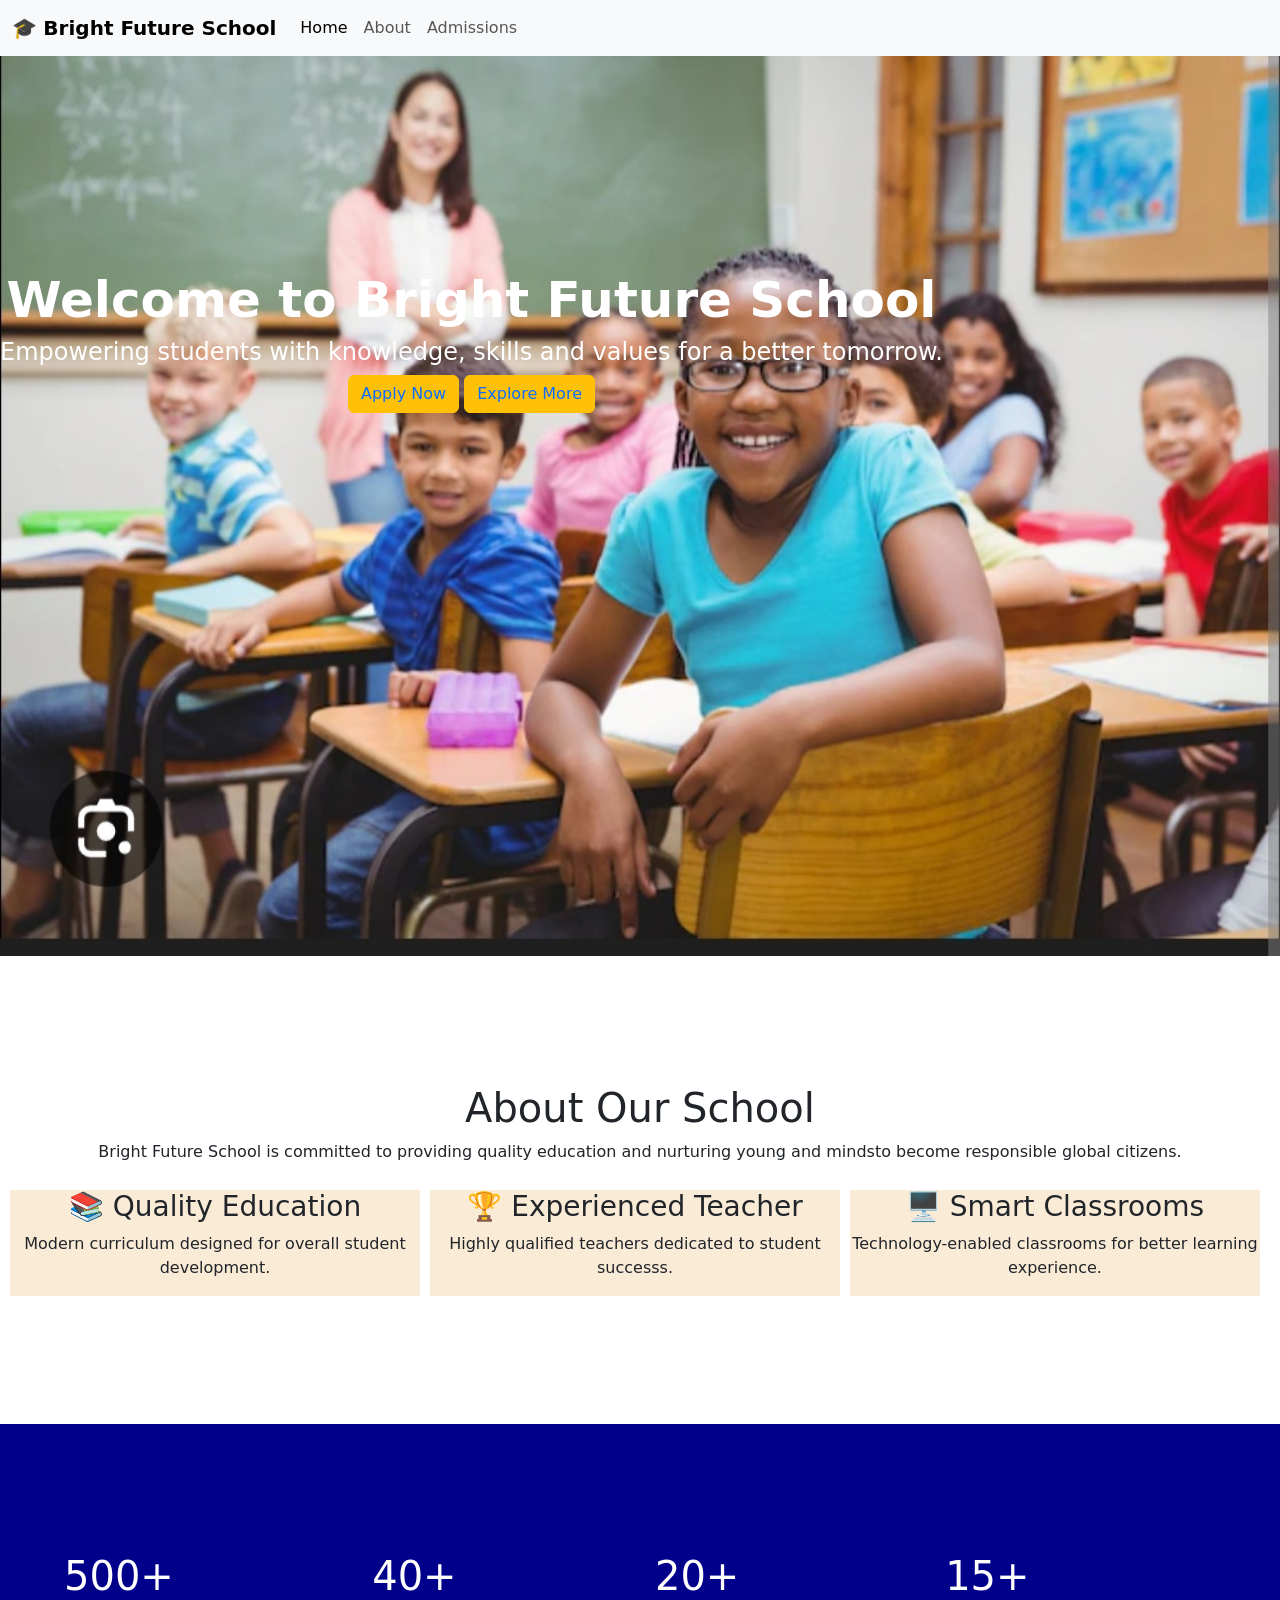
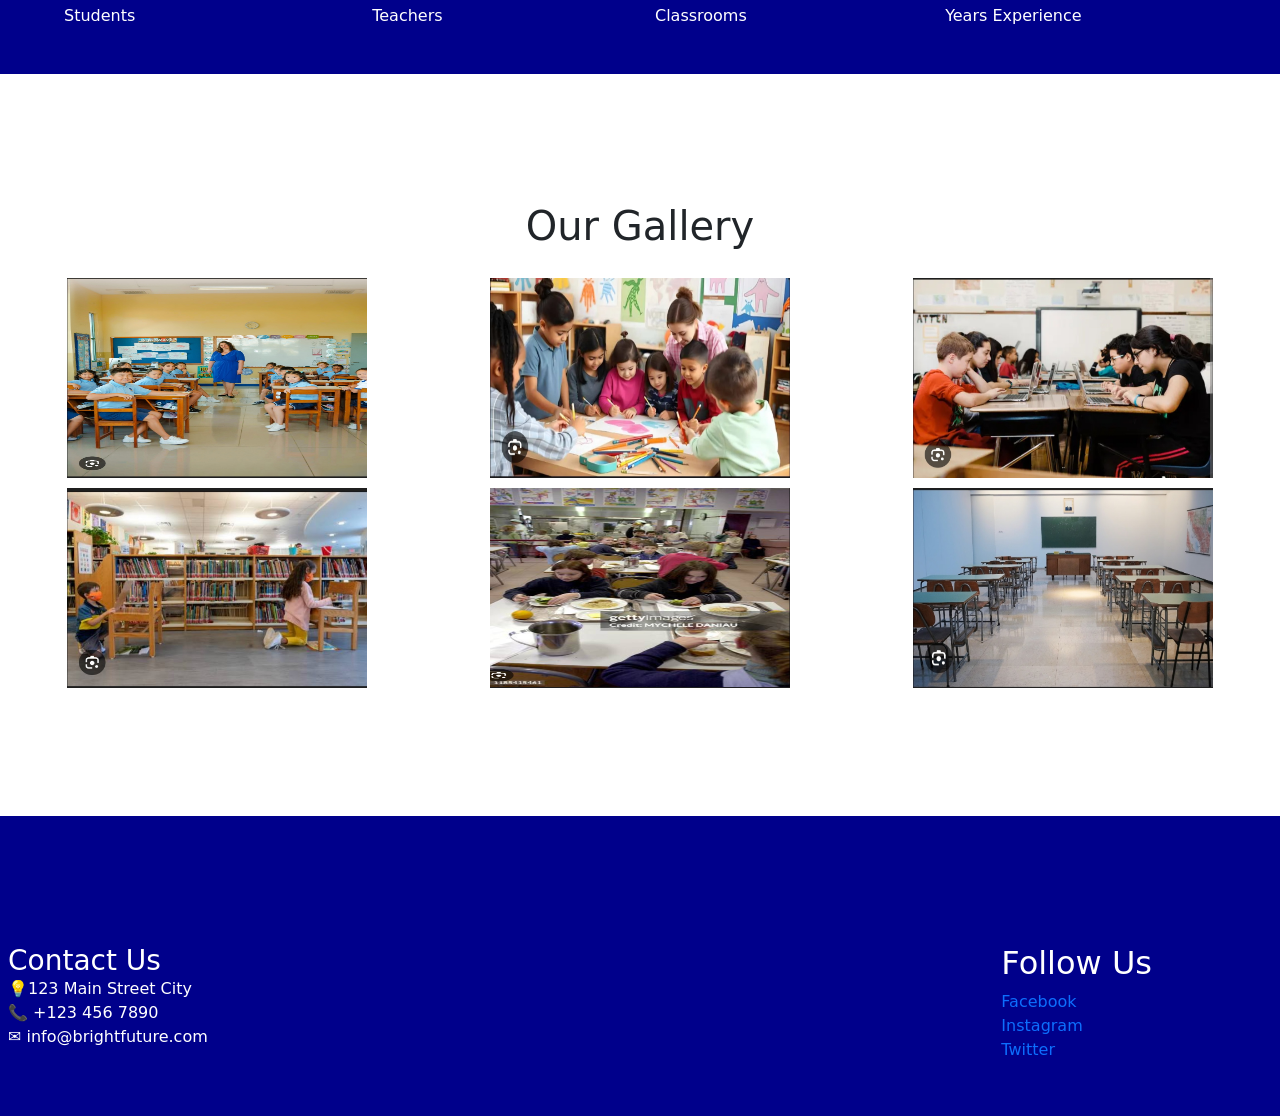
==== index.html @ 20575285 "Add files via upload This website is both mobile and desktop responsive where grid, flex, Bootstrap " ====
<!DOCTYPE html>
<html>

<head>
  <meta charset="UTF-8">
  <meta name="viewport" content="width=device-width, initial-scale=1">
  <title>School Project</title>
  <link rel="stylesheet" href="styles.css">
  
  <link href="https://cdn.jsdelivr.net/npm/bootstrap@5.3.8/dist/css/bootstrap.min.css" rel="stylesheet" integrity="sha384-sRIl4kxILFvY47J16cr9ZwB07vP4J8+LH7qKQnuqkuIAvNWLzeN8tE5YBujZqJLB" crossorigin="anonymous">
  
</head>

<body>
   <!-- Navbar -->
  <nav class="navbar navbar-expand-lg bg-body-tertiary" >
  <div class="container-fluid">
    <a class="navbar-brand" href="#"> 🎓 <b> Bright Future School </b></a>
    <button class="navbar-toggler" type="button" data-bs-toggle="collapse" data-bs-target="#navbarNav" aria-controls="navbarNav" aria-expanded="false" aria-label="Toggle navigation">
      <span class="navbar-toggler-icon"></span>
    </button>
    <div class="collapse navbar-collapse" id="navbarNav">
      <ul class="navbar-nav">
        <li class="nav-item">
          <a class="nav-link active" aria-current="page" href="index.html">Home</a>
        </li>
        <li class="nav-item">
          <a class="nav-link" href="index1.html">About</a>
        </li>
        <li class="nav-item">
          <a class="nav-link" href="index2.html">Admissions</a>
        </li>
      </ul>
     </div>
  </div>
</nav>
  
  <!-- first-container -->
  <div class="first-container">
    <img src="./student.jpg" alt="student" />
    <div class="school">
      <h1> Welcome to Bright Future School</h1>
      <h4>Empowering students with knowledge, skills and values for a better tomorrow.</h4>
      <button class="btn btn-warning"> <a href="index2.html">Apply Now</a></button>
      <button class="btn btn-warning"><a href="index1.html"> Explore More</a> </button>
    </div>
  </div>
  
    <!--- second-container -->
    
    <div class="second-container">
      <div class="first-item">
      <h1> About Our School </h1>
      <p>Bright Future School is committed to providing quality education and nurturing young and mindsto become responsible global citizens.</p>
        </div>
      <div class="item">
        <h3> 📚 Quality Education</h3>
        <p> Modern curriculum designed for overall student development.</p>
        </div>
        
        <div class=" item"> <h3>🏆 Experienced Teacher </h3> <p> Highly qualified teachers dedicated to student successs. </p>
        </div>
        
        <div class="item">
          <h3> 🖥️ Smart Classrooms </h3>
          <p> Technology-enabled classrooms for better learning experience.</p>
        </div>
  
    </div>
    
    <!--- third-container--->
    
    <div class="third-container">
      <div> 
      <h1> 500+ </h1>
      <p> Students</p>
      </div>
      
      <div>
        <h1> 40+ </h1>
        <p> Teachers</p>
      </div>
      
      <div>
        <h1> 20+ </h1>
        <p>Classrooms</p>
      </div>
      
      <div>
        <h1> 15+ </h1>
        <p> Years Experience</p>
      </div>
    </div>
    
    
    <!-- fourth-container--->
    <div class="fourth-container">
      <div class="gallery">
        <h1> Our Gallery</h1>
      </div>
      
      <div class="ga-im"><img src="./Teaching.jpg" alt="teaching" /> </div>
      
      <div class="ga-im"> <img src="./Drawing.jpg" alt="drawing" /></div>
      
      <div class="ga-im"> <img src="./Computer.jpg" al="computer"></div>
      
      <div class="ga-im"> <img src="./Library.jpg" alt="library"></div>
      
      <div class="ga-im"> <img src="./Cantine.jpg" alt="cantine"/>
      </div>
      
      <div class="ga-im"> <img src="./Classroom.jpg" alt="classroom"></div>
    </div>
    
    <!-- footer -->
    <div class="footer">
      <div class="left">
        <h3>Contact Us</h3>
        <p> 💡123 Main Street City</p>
        <p>📞 +123 456 7890</p>
        <p>✉️ info@brightfuture.com</p>
      </div>
      
      <div class="right">
        <h2> Follow Us</h2>
        <a href="https://m.facebook.com/"> Facebook </a>
        <a href="https://www.instagram.com/"> Instagram</a>
        <a href="https://search.twitter.com/?lang=en">Twitter</a>
      </div>
    </div>
  
  
  
  
<script src="https://cdn.jsdelivr.net/npm/bootstrap@5.3.8/dist/js/bootstrap.bundle.min.js" integrity="sha384-FKyoEForCGlyvwx9Hj09JcYn3nv7wiPVlz7YYwJrWVcXK/BmnVDxM+D2scQbITxI" crossorigin="anonymous"></script>
</body>

</html>
---- styles.css ----
/*** Navbar **/
.navbar {
background-color: blue;
}

/*** first-container **/
.first-container > img {
  height : 500px;
  width: 100%;
  position: relative;
}

.school {
  color: white;
  position : absolute;
  top : 30%;
  text-align : center;
  z-index :1;
}

 .btn > a {
  text-decoration: none;
}

/*** second-container ***/
.second-container {
  margin: 10% 10px;
  display : grid;
 grid-template-rows: auto 1fr 1fr 1fr;
  grid-template-columns : 1fr;
  gap: 10px;
  text-align: center;
  justify-content: center;
}

.first-item{
  height: auto;
  
}

.item  {
  background-color : antiquewhite;
}

/**** third-container ****/
.third-container {
  height :150px;
  background-color : darkblue;
  color : white;
  display: grid;
  grid-template-columns : auto auto auto auto;
  grid-template-rows : auto;
  gap: 10px;
  padding : 10% 10px 10px 10px;
  line-height: 1;
}

/**** fourth-container ****/

.fourth-container {
  margin : 10% 10px;
  display: grid;
  text-align: center;
  justify-content: center;
  grid-template-rows : auto 1fr 1fr;
  grid-template-columns : 1fr 1fr ;
  gap: 10px;
}

.gallery{
  grid-column : span 2;
  padding-bottom : 10px;
}

.ga-im > img {
  height: 200px;
  width : 200px;
}

/*** footer ***/
.footer {
  background-color : darkblue;
  height :300px;
  color : white;
  padding: 10% 8px;
  display: flex;
  justify-content : space-between;
}

.right > a {
  text-decoration: none;
  display: block;
}

.right > a:hover {
  color: yellow;
}

.left {
  line-height :0.5;
  font-weight: none;
}


/*** @media ****/
@media (min-width: 768px){
  /** first-container **/
  .first-container > img {
    height: 100vh;
  }
  
  .school > h1 {
    top: 50%;
    font-weight : bold;
    font-size : 50px;
  }
  
  /** second-container **/
  .second-container {
    display : grid;
    grid-template-rows: auto 1fr ;
    grid-template-columns: 1fr 1fr 1fr;
  }

.first-item {
  grid-column: span 4;
}

/*** third-container ***/
.third-container {
  height :250px;
  padding-left : 5%;
}

/***fourth-container ***/
.fourth-container {
  display: grid;
  grid-template-rows : auto 1fr;
  grid-template-columns : 1fr 1fr 1fr;
}

.gallery {
  grid-column : span 3;
}

.ga-im > img {
  width: 300px;
}

/** footer **/
.footer{
  padding-right: 10%;

}
}
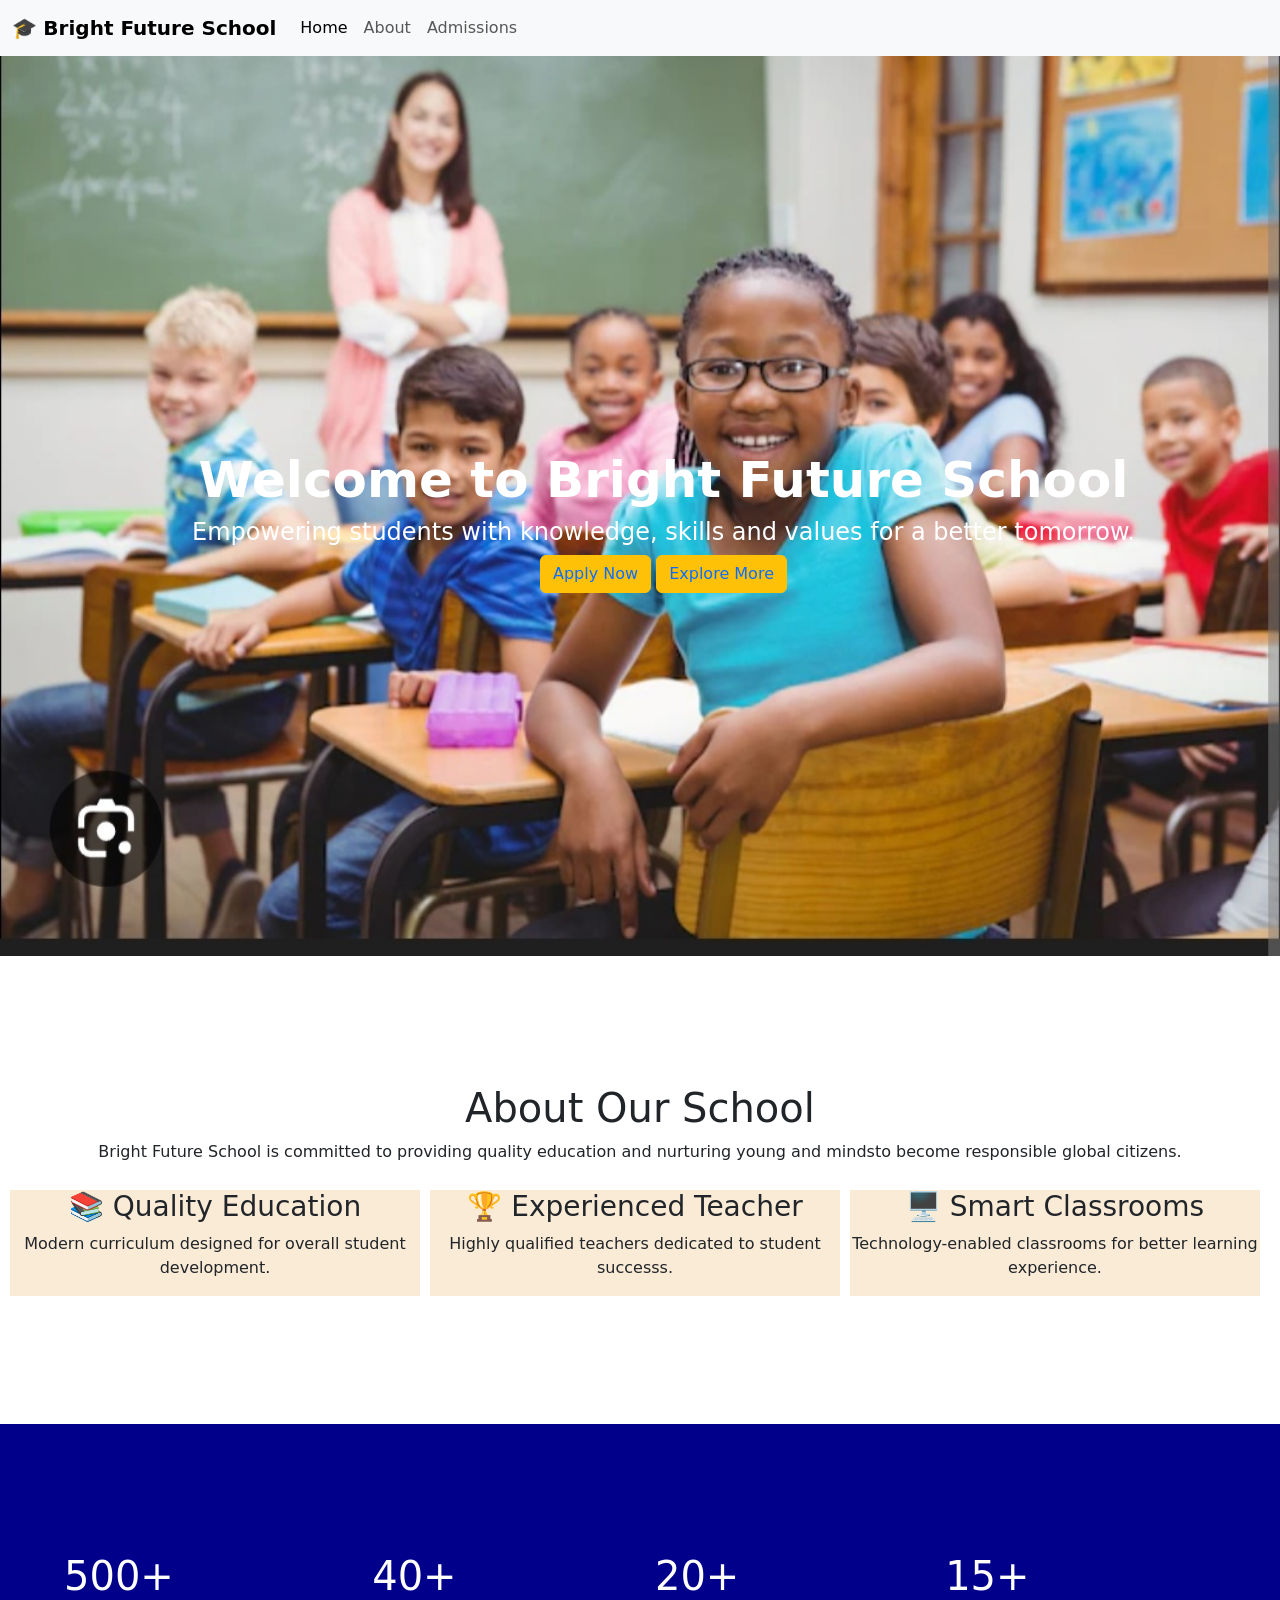
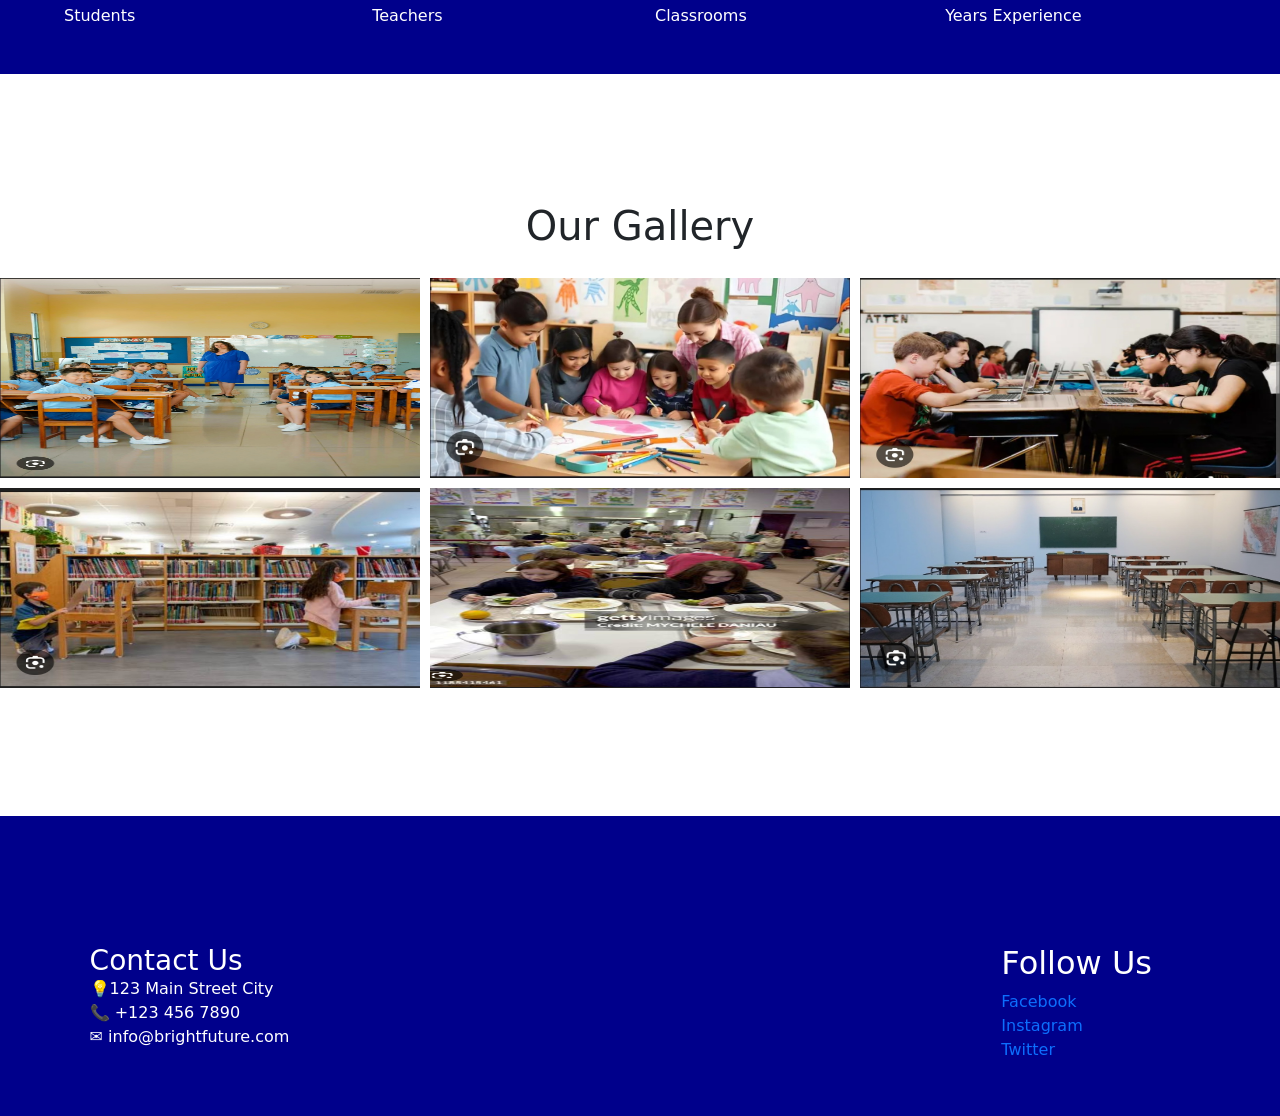
==== commit a1add478: "Remove viewport meta tag from index.html Removed viewport meta tag from the head section." ====
--- a/index.html
+++ b/index.html
@@ -3,7 +3,6 @@
 
 <head>
   <meta charset="UTF-8">
-  <meta name="viewport" content="width=device-width, initial-scale=1">
   <title>School Project</title>
   <link rel="stylesheet" href="styles.css">
   
@@ -136,4 +135,4 @@
 <script src="https://cdn.jsdelivr.net/npm/bootstrap@5.3.8/dist/js/bootstrap.bundle.min.js" integrity="sha384-FKyoEForCGlyvwx9Hj09JcYn3nv7wiPVlz7YYwJrWVcXK/BmnVDxM+D2scQbITxI" crossorigin="anonymous"></script>
 </body>
 
-</html>+</html>
--- a/styles.css
+++ b/styles.css
@@ -1,7 +1,3 @@
-/*** Navbar **/
-.navbar {
-background-color: blue;
-}
 
 /*** first-container **/
 .first-container > img {
@@ -16,6 +12,7 @@
   top : 30%;
   text-align : center;
   z-index :1;
+  margin-left: 15%;
 }
 
  .btn > a {
@@ -34,8 +31,7 @@
 }
 
 .first-item{
-  height: auto;
-  
+  height: auto;  
 }
 
 .item  {
@@ -82,7 +78,7 @@
   background-color : darkblue;
   height :300px;
   color : white;
-  padding: 10% 8px;
+  padding: 10% 7%;
   display: flex;
   justify-content : space-between;
 }
@@ -108,9 +104,11 @@
   .first-container > img {
     height: 100vh;
   }
+.school{
+  top:50%;
+}
   
   .school > h1 {
-    top: 50%;
     font-weight : bold;
     font-size : 50px;
   }
@@ -144,7 +142,7 @@
 }
 
 .ga-im > img {
-  width: 300px;
+  width: 420px;
 }
 
 /** footer **/
